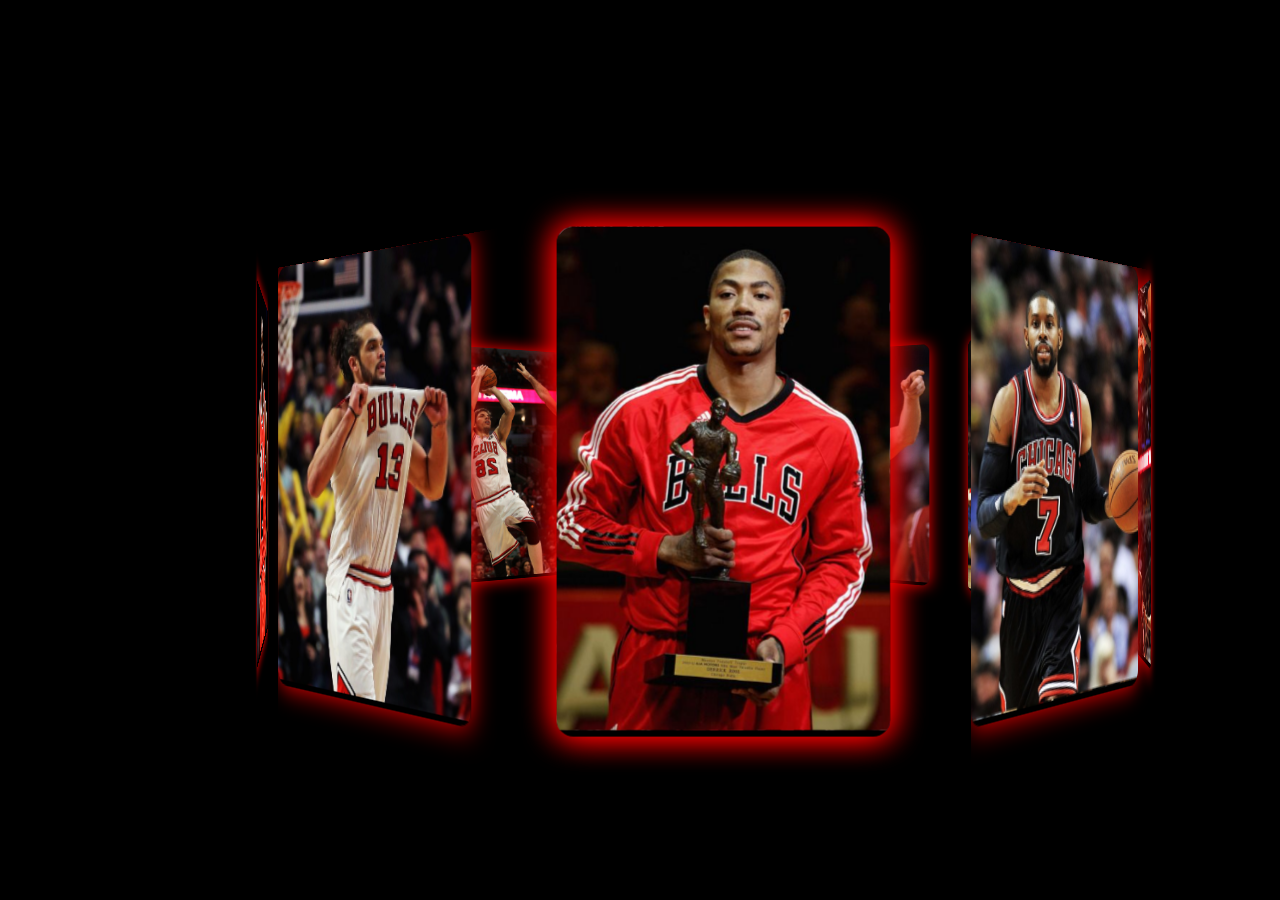
==== index.html @ c484afa8 "Started working" ====
<!DOCTYPE html>
<html>

<head>
    <link rel="stylesheet" type="text/css" href="style/shared.css">
    <title>2010-11 Chicago Bulls</title>
</head>

<body>
    <div class="slideshow">
        <div class="content">
            <figure><img src="img/stats/Taj Gibson.jpg"></figure>
            <figure><img src="img/stats/C.J. Watson.jpg"></figure>
            <figure><img src="img/stats/Omer Asik.jpg"></figure>
            <figure><img src="img/stats/Ronnie Brewer.jpg"></figure>
            <figure><img src="img/stats/Brian Scalabrine.jpg"></figure>
            <figure><img src="img/stats/Keith Bogans.jpg"></figure>
            <figure><img src="img/stats/Kyle Korver.jpg"></figure>
            <figure><img src="img/stats/Carlos Boozer.jpg"></figure>
            <figure><img src="img/stats/Luol Deng.jpg"></figure>
            <figure><img src="img/stats/Joakim Noah.jpg"></figure>
            <figure><img src="img/stats/Derrick Rose.jpg"></figure>
            <figure><img src="img/stats/Coach.jpg"></figure>
        </div>
    </div>
</body>

</html>
---- style/shared.css ----
body {
    margin: 0;
    padding: 0;
    background: black;
}

.slideshow {
    height: 300px;
    width: 180px;
    perspective: 1000px;
    position: absolute;
    top: 50%;
    left: 50%;
    -webkit-transform: translate(-50%, -50%);
    transform: translate(-50%, -50%);   
}

.content {
    animation: animate 25s infinite linear;
    transform-style: preserve-3d;
}

figure {
    overflow: hidden;
    box-shadow: 0 0 20px red;
    position: absolute;
    border-radius: 10px;   
}

figure img {
    max-width: 200px;
    width: auto;
    height: auto;
}

figure:nth-child(1) {
    transform: rotateY(0deg) translateZ(400px);
}

figure:nth-child(2) {
    transform: rotateY(36deg) translateZ(400px);
}

figure:nth-child(3) {
    transform: rotateY(72deg) translateZ(400px);
}

figure:nth-child(4) {
    transform: rotateY(108deg) translateZ(400px);
}

figure:nth-child(5) {
    transform: rotateY(144deg) translateZ(400px);
}

figure:nth-child(6) {
    transform: rotateY(180deg) translateZ(400px);
}

figure:nth-child(7) {
    transform: rotateY(216deg) translateZ(400px);
}

figure:nth-child(8) {
    transform: rotateY(252deg) translateZ(400px);
}

figure:nth-child(9) {
    transform: rotateY(288deg) translateZ(400px);
}

figure:nth-child(10) {
    transform: rotateY(324deg) translateZ(400px);
}

figure:nth-child(11) {
    transform: rotateY(360deg) translateZ(400px);
}

@keyframes animate {
    from {
        transform: rotateY(0deg);
    }
    to {
        transform: rotateY(360deg);
    }
}
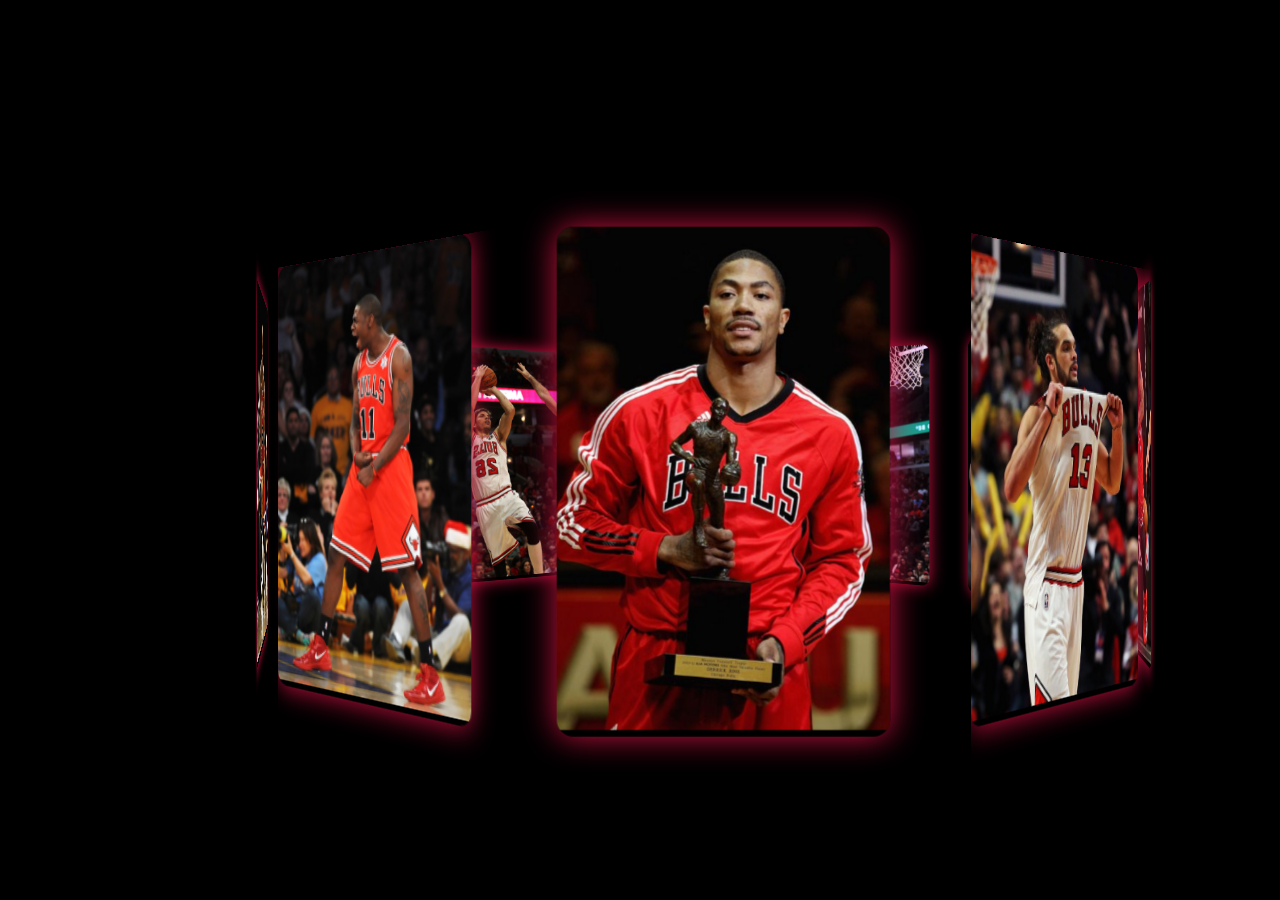
==== commit b4266f6d: "Show fetched statistics" ====
--- a/index.html
+++ b/index.html
@@ -2,27 +2,51 @@
 <html>
 
 <head>
+    <title>2010-11 Chicago Bulls</title>
+
     <link rel="stylesheet" type="text/css" href="style/shared.css">
-    <title>2010-11 Chicago Bulls</title>
+    <link rel="stylesheet" type="text/css" href="style/slideshow.css">
+    <link rel="stylesheet" type="text/css" href="style/stats.css">
 </head>
 
 <body>
+
     <div class="slideshow">
         <div class="content">
-            <figure><img src="img/stats/Taj Gibson.jpg"></figure>
-            <figure><img src="img/stats/C.J. Watson.jpg"></figure>
-            <figure><img src="img/stats/Omer Asik.jpg"></figure>
-            <figure><img src="img/stats/Ronnie Brewer.jpg"></figure>
-            <figure><img src="img/stats/Brian Scalabrine.jpg"></figure>
-            <figure><img src="img/stats/Keith Bogans.jpg"></figure>
-            <figure><img src="img/stats/Kyle Korver.jpg"></figure>
-            <figure><img src="img/stats/Carlos Boozer.jpg"></figure>
-            <figure><img src="img/stats/Luol Deng.jpg"></figure>
-            <figure><img src="img/stats/Joakim Noah.jpg"></figure>
-            <figure><img src="img/stats/Derrick Rose.jpg"></figure>
-            <figure><img src="img/stats/Coach.jpg"></figure>
+            <figure id="derrick_rose"><img src="img/slideshow/Derrick Rose.jpg"></figure>
+            <figure id="joakim_noah"><img src="img/slideshow/Joakim Noah.jpg"></figure>
+            <figure id="carlos_boozer"><img src="img/slideshow/Carlos Boozer.jpg"></figure>
+            <figure id="luol_deng"><img src="img/slideshow/Luol Deng.jpg"></figure>
+            <figure id="taj_gibson"><img src="img/slideshow/Taj Gibson.jpg"></figure>
+            <figure id="c.j._watson"><img src="img/slideshow/C.J. Watson.jpg"></figure>
+            <figure id="kyle_korver"><img src="img/slideshow/Kyle Korver.jpg"></figure>
+            <figure id="omer_asik"><img src="img/slideshow/Omer Asik.jpg"></figure>
+            <figure id="keith_bogans"><img src="img/slideshow/Keith Bogans.jpg"></figure>
+            <figure id="ronnie_brewer"><img src="img/slideshow/Ronnie Brewer.jpg"></figure>
+            <figure id="coach"><img src="img/slideshow/Coach.jpg"></figure>
         </div>
     </div>
+
+    <div class="stats">
+        <p id="stats-name"></p>
+        <img id="stats-avatar">
+        <ul class="stats-items">
+            <li id="stats-points">PPG: </li>
+            <li id="stats-assists">APG: </li>
+            <li id="stats-rebounds">RPG: </li>
+            <li id="stats-steals">SPG: </li>
+            <li id="stats-blocks">BPG: </li>
+            <li id="stats-turnovers">TOPG: </li>
+            <li id="stats-fg%">FG%: </li>
+            <li id="stats-3p%">3P%: </li>
+            <li id="stats-ft%">FT%: </li>
+            <li id="stats-minutes">MPG: </li>
+            <li id="stats-games">GP: </li>
+        </ul>
+    </div>
+
+    <script src="js/stats.js"></script>
+
 </body>
 
 </html>--- a/style/shared.css
+++ b/style/shared.css
@@ -1,87 +1,5 @@
 body {
-    margin: 0;
+    margin: 0 auto;
     padding: 0;
     background: black;
-}
-
-.slideshow {
-    height: 300px;
-    width: 180px;
-    perspective: 1000px;
-    position: absolute;
-    top: 50%;
-    left: 50%;
-    -webkit-transform: translate(-50%, -50%);
-    transform: translate(-50%, -50%);   
-}
-
-.content {
-    animation: animate 25s infinite linear;
-    transform-style: preserve-3d;
-}
-
-figure {
-    overflow: hidden;
-    box-shadow: 0 0 20px red;
-    position: absolute;
-    border-radius: 10px;   
-}
-
-figure img {
-    max-width: 200px;
-    width: auto;
-    height: auto;
-}
-
-figure:nth-child(1) {
-    transform: rotateY(0deg) translateZ(400px);
-}
-
-figure:nth-child(2) {
-    transform: rotateY(36deg) translateZ(400px);
-}
-
-figure:nth-child(3) {
-    transform: rotateY(72deg) translateZ(400px);
-}
-
-figure:nth-child(4) {
-    transform: rotateY(108deg) translateZ(400px);
-}
-
-figure:nth-child(5) {
-    transform: rotateY(144deg) translateZ(400px);
-}
-
-figure:nth-child(6) {
-    transform: rotateY(180deg) translateZ(400px);
-}
-
-figure:nth-child(7) {
-    transform: rotateY(216deg) translateZ(400px);
-}
-
-figure:nth-child(8) {
-    transform: rotateY(252deg) translateZ(400px);
-}
-
-figure:nth-child(9) {
-    transform: rotateY(288deg) translateZ(400px);
-}
-
-figure:nth-child(10) {
-    transform: rotateY(324deg) translateZ(400px);
-}
-
-figure:nth-child(11) {
-    transform: rotateY(360deg) translateZ(400px);
-}
-
-@keyframes animate {
-    from {
-        transform: rotateY(0deg);
-    }
-    to {
-        transform: rotateY(360deg);
-    }
 }--- a/style/slideshow.css
+++ b/style/slideshow.css
@@ -0,0 +1,78 @@
+.slideshow {
+    height: 300px;
+    width: 180px;
+    perspective: 1000px;
+    position: absolute;
+    top: 50%;
+    left: 50%;
+    -webkit-transform: translate(-50%, -50%);
+    transform: translate(-50%, -50%);
+}
+
+.content {
+    animation: animate 15s infinite linear;
+    transform-style: preserve-3d;
+}
+
+figure {
+    overflow: hidden;
+    box-shadow: 0 0 20px #ce1141;
+    position: absolute;
+    border-radius: 10px;   
+}
+
+figure img {
+    max-width: 200px;
+    width: auto;
+    height: auto;
+}
+
+figure:nth-child(1) {
+    transform: rotateY(0deg) translateZ(400px);
+}
+
+figure:nth-child(2) {
+    transform: rotateY(36deg) translateZ(400px);
+}
+
+figure:nth-child(3) {
+    transform: rotateY(72deg) translateZ(400px);
+}
+
+figure:nth-child(4) {
+    transform: rotateY(108deg) translateZ(400px);
+}
+
+figure:nth-child(5) {
+    transform: rotateY(144deg) translateZ(400px);
+}
+
+figure:nth-child(6) {
+    transform: rotateY(180deg) translateZ(400px);
+}
+
+figure:nth-child(7) {
+    transform: rotateY(216deg) translateZ(400px);
+}
+
+figure:nth-child(8) {
+    transform: rotateY(252deg) translateZ(400px);
+}
+
+figure:nth-child(9) {
+    transform: rotateY(288deg) translateZ(400px);
+}
+
+figure:nth-child(10) {
+    transform: rotateY(324deg) translateZ(400px);
+}
+
+
+@keyframes animate {
+    from {
+        transform: rotateY(360deg);
+    }
+    to {
+        transform: rotateY(0deg);
+    }
+}--- a/style/stats.css
+++ b/style/stats.css
@@ -0,0 +1,40 @@
+.stats {
+    width: 300px;
+    height: 100vh;
+    position: fixed;
+    background-color: #ce1141;
+    color: black;
+    top: 0;
+    right: 0;
+    padding: 15px 10px;
+    display: flex;
+    flex-direction: column;
+    text-align: center;
+    display: none;
+}
+
+.stats img {
+    margin: 0 auto;
+    width: 150px;
+    height: 150px;
+    object-fit: cover;
+    border-radius: 50%;
+    background-position: top center;
+    border: 5px solid black;
+}
+
+.stats ul {
+    padding-inline-start: 0;
+    list-style-type: none;
+}
+
+.stats li {
+    margin-bottom: 10px;
+    font-size: 16px;
+}
+
+@media only screen and (max-width: 768px) {
+    .stats {
+        width: 100vw;
+    }
+}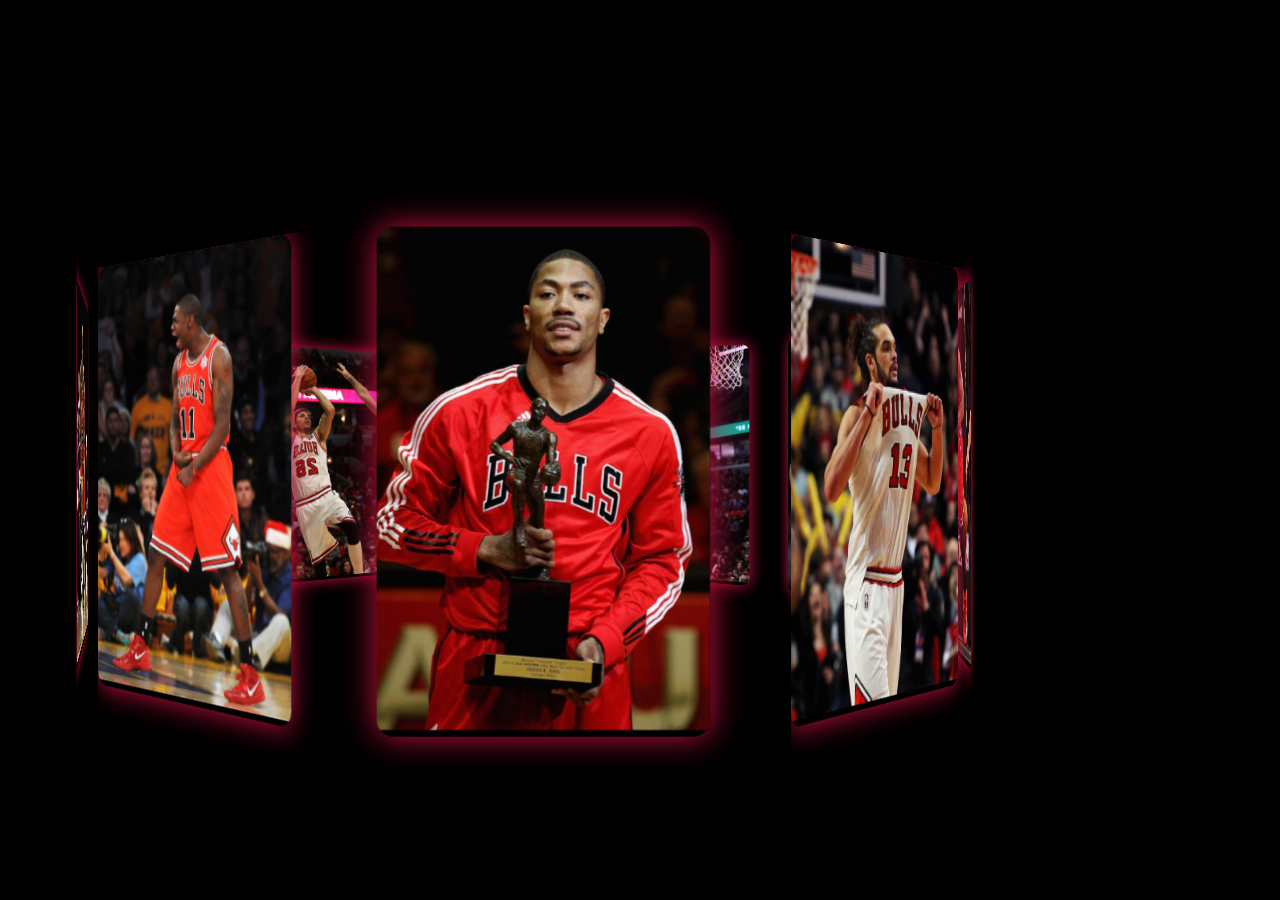
==== commit 0de3c27a: "Refactor js and add gradient background" ====
--- a/index.html
+++ b/index.html
@@ -10,6 +10,68 @@
 </head>
 
 <body>
+
+    <div class="stats">
+        <div class="stats-upper">
+            <img id="stats-avatar">
+            <div class="stats-params">
+                <p class="name" id="stats-name"></p>
+                <p class="param" id="stats-position"></p>
+                <p class="param" id="stats-height"></p>
+                <p class="param" id="stats-weight"></p>
+            </div>
+        </div>
+        <ul class="stats-items">
+            <li id="stats-points">
+                <h3>Points Per Game :</h3>
+                <p></p>
+            </li>
+            <li id="stats-rebounds">
+                <h3>Rebounds Per Game :</h3>
+                <p></p>
+            </li>
+            <li id="stats-assists">
+                <h3>Assists Per Game :</h3>
+                <p></p>
+            </li>
+            <li id="stats-steals">
+                <h3>Steals Per Game :</h3>
+                <p></p>
+            </li>
+            <li id="stats-blocks">
+                <h3>Blocks Per Game :</h3>
+                <p></p>
+            </li>
+            <li id="stats-turnovers">
+                <h3>Turnovers Per Game :</h3>
+                <p></p>
+            </li>
+            <li id="stats-fg%">
+                <h3>Field Goal % :</h3>
+                <p></p>
+            </li>
+            <li id="stats-3p%">
+                <h3>3 Pointer % :</h3>
+                <p></p>
+            </li>
+            <li id="stats-ft%">
+                <h3>Free Throw % :</h3>
+                <p></p>
+            </li>
+            <li id="stats-fouls">
+                <h3>Fouls Per Game :</h3>
+                <p></p>
+            </li>
+            <li id="stats-minutes">
+                <h3>Minutes Per Game :</h3>
+                <p></p>
+            </li>
+            <li id="stats-games">
+                <h3>Games Played :</h3>
+                <p></p>
+            </li>
+        </ul>
+    </div>
 
     <div class="slideshow">
         <div class="content">
@@ -27,24 +89,6 @@
         </div>
     </div>
 
-    <div class="stats">
-        <p id="stats-name"></p>
-        <img id="stats-avatar">
-        <ul class="stats-items">
-            <li id="stats-points">PPG: </li>
-            <li id="stats-assists">APG: </li>
-            <li id="stats-rebounds">RPG: </li>
-            <li id="stats-steals">SPG: </li>
-            <li id="stats-blocks">BPG: </li>
-            <li id="stats-turnovers">TOPG: </li>
-            <li id="stats-fg%">FG%: </li>
-            <li id="stats-3p%">3P%: </li>
-            <li id="stats-ft%">FT%: </li>
-            <li id="stats-minutes">MPG: </li>
-            <li id="stats-games">GP: </li>
-        </ul>
-    </div>
-
     <script src="js/stats.js"></script>
 
 </body>
--- a/style/slideshow.css
+++ b/style/slideshow.css
@@ -4,7 +4,7 @@
     perspective: 1000px;
     position: absolute;
     top: 50%;
-    left: 50%;
+    left: calc(50% - 180px);
     -webkit-transform: translate(-50%, -50%);
     transform: translate(-50%, -50%);
 }
@@ -18,7 +18,11 @@
     overflow: hidden;
     box-shadow: 0 0 20px #ce1141;
     position: absolute;
-    border-radius: 10px;   
+    border-radius: 10px;  
+    background: black; 
+}
+figure :hover{
+    cursor: pointer;
 }
 
 figure img {
--- a/style/stats.css
+++ b/style/stats.css
@@ -1,40 +1,84 @@
 .stats {
-    width: 300px;
+    width: 25%;
     height: 100vh;
     position: fixed;
-    background-color: #ce1141;
+    background: linear-gradient(90deg, black 20%, rgba(206,17,65,1) 100%);
     color: black;
     top: 0;
     right: 0;
-    padding: 15px 10px;
     display: flex;
     flex-direction: column;
-    text-align: center;
+    font-family: 'Segoe UI', Tahoma, Geneva, Verdana, sans-serif;
     display: none;
 }
 
+#stats-avatar {
+    margin: auto 0;
+}
+
+.stats-upper {
+    display:flex;
+    flex-direction: row;
+    justify-content: flex-start;
+    align-items:center;
+    padding:15px 15px 35px 15px;
+}
+.stats-params p{
+    color: gainsboro;
+    margin:0;
+}
+.stats-params .name{
+    font-size: 20px;
+}
+.stats-params .param{
+    font-size:14px;
+    color:rgb(181, 178, 178);
+}
+
+.stats-params {
+    margin-left: 5%;
+    display: flex;
+    flex-direction: column;
+    justify-content: safe;
+}
+
 .stats img {
-    margin: 0 auto;
-    width: 150px;
-    height: 150px;
+    width: 110px;
+    height: 110px;
     object-fit: cover;
     border-radius: 50%;
     background-position: top center;
-    border: 5px solid black;
+    border: 2px solid rgb(181, 178, 178);
+}
+.stats-items{
+    display:flex;
+    flex-direction: column;
+    justify-content: center;
+    align-items: flex-start;
+}
+.stats-items li{
+    display:flex;
+    justify-content: flex-start;
+    flex-direction: row;
+    list-style-type: none;
+    align-items:center;
+}
+.stats-items h3{
+    color:gainsboro;
+    font-size:14px;
+    margin:12px 0px;
+}
+.stats-items p{
+    padding:0;
+    margin:0 10px;
+    color:rgb(181, 178, 178);
+    font-size:12px;
+
 }
 
-.stats ul {
-    padding-inline-start: 0;
-    list-style-type: none;
-}
-
-.stats li {
-    margin-bottom: 10px;
-    font-size: 16px;
-}
-
-@media only screen and (max-width: 768px) {
+@media only screen and (max-width: 850px) {
     .stats {
         width: 100vw;
     }
-}+}
+
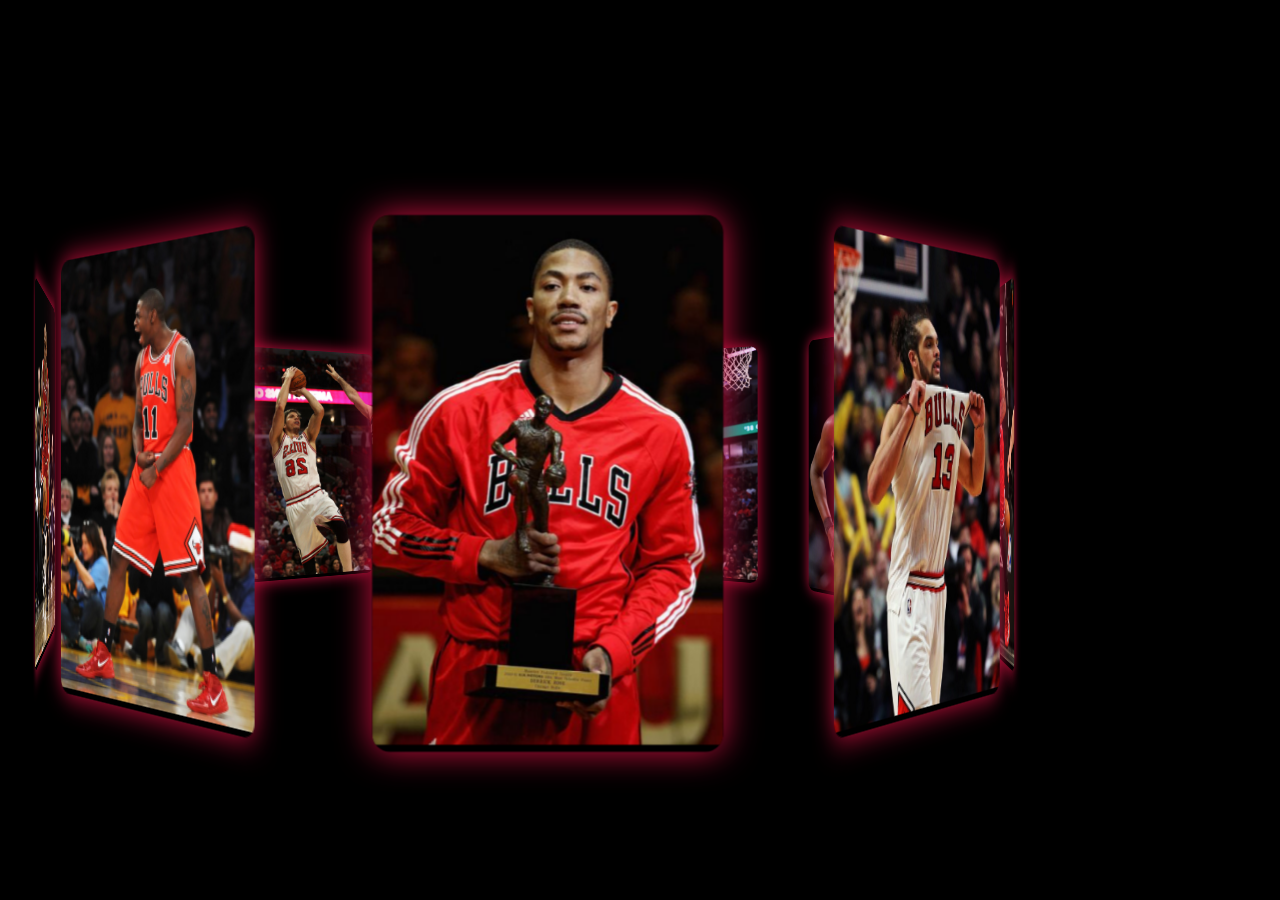
==== commit 3e1b3352: "Almost finished" ====
--- a/index.html
+++ b/index.html
@@ -2,14 +2,32 @@
 <html>
 
 <head>
+    <meta name="viewport" content="width=device-width, initial-scale=1.0">
     <title>2010-11 Chicago Bulls</title>
 
+    <link href="https://fonts.googleapis.com/css?family=Montserrat" rel="stylesheet">
     <link rel="stylesheet" type="text/css" href="style/shared.css">
     <link rel="stylesheet" type="text/css" href="style/slideshow.css">
     <link rel="stylesheet" type="text/css" href="style/stats.css">
 </head>
 
 <body>
+
+    <div class="slideshow">
+        <div class="content">
+            <figure id="derrick_rose"><img src="img/slideshow/Derrick Rose.jpg"></figure>
+            <figure id="joakim_noah"><img src="img/slideshow/Joakim Noah.jpg"></figure>
+            <figure id="carlos_boozer"><img src="img/slideshow/Carlos Boozer.jpg"></figure>
+            <figure id="luol_deng"><img src="img/slideshow/Luol Deng.jpg"></figure>
+            <figure id="taj_gibson"><img src="img/slideshow/Taj Gibson.jpg"></figure>
+            <figure id="c.j._watson"><img src="img/slideshow/C.J. Watson.jpg"></figure>
+            <figure id="kyle_korver"><img src="img/slideshow/Kyle Korver.jpg"></figure>
+            <figure id="omer_asik"><img src="img/slideshow/Omer Asik.jpg"></figure>
+            <figure id="keith_bogans"><img src="img/slideshow/Keith Bogans.jpg"></figure>
+            <figure id="ronnie_brewer"><img src="img/slideshow/Ronnie Brewer.jpg"></figure>
+            <figure id="coach" onclick="javascript:location.href='schedule.html'"><img src="img/slideshow/Coach.jpg"></figure>
+        </div>
+    </div>
 
     <div class="stats">
         <div class="stats-upper">
@@ -73,22 +91,6 @@
         </ul>
     </div>
 
-    <div class="slideshow">
-        <div class="content">
-            <figure id="derrick_rose"><img src="img/slideshow/Derrick Rose.jpg"></figure>
-            <figure id="joakim_noah"><img src="img/slideshow/Joakim Noah.jpg"></figure>
-            <figure id="carlos_boozer"><img src="img/slideshow/Carlos Boozer.jpg"></figure>
-            <figure id="luol_deng"><img src="img/slideshow/Luol Deng.jpg"></figure>
-            <figure id="taj_gibson"><img src="img/slideshow/Taj Gibson.jpg"></figure>
-            <figure id="c.j._watson"><img src="img/slideshow/C.J. Watson.jpg"></figure>
-            <figure id="kyle_korver"><img src="img/slideshow/Kyle Korver.jpg"></figure>
-            <figure id="omer_asik"><img src="img/slideshow/Omer Asik.jpg"></figure>
-            <figure id="keith_bogans"><img src="img/slideshow/Keith Bogans.jpg"></figure>
-            <figure id="ronnie_brewer"><img src="img/slideshow/Ronnie Brewer.jpg"></figure>
-            <figure id="coach"><img src="img/slideshow/Coach.jpg"></figure>
-        </div>
-    </div>
-
     <script src="js/stats.js"></script>
 
 </body>
--- a/style/slideshow.css
+++ b/style/slideshow.css
@@ -32,43 +32,43 @@
 }
 
 figure:nth-child(1) {
-    transform: rotateY(0deg) translateZ(400px);
+    transform: rotateY(0deg) translateZ(430px);
 }
 
 figure:nth-child(2) {
-    transform: rotateY(36deg) translateZ(400px);
+    transform: rotateY(36deg) translateZ(430px);
 }
 
 figure:nth-child(3) {
-    transform: rotateY(72deg) translateZ(400px);
+    transform: rotateY(72deg) translateZ(430px);
 }
 
 figure:nth-child(4) {
-    transform: rotateY(108deg) translateZ(400px);
+    transform: rotateY(108deg) translateZ(430px);
 }
 
 figure:nth-child(5) {
-    transform: rotateY(144deg) translateZ(400px);
+    transform: rotateY(144deg) translateZ(430px);
 }
 
 figure:nth-child(6) {
-    transform: rotateY(180deg) translateZ(400px);
+    transform: rotateY(180deg) translateZ(430px);
 }
 
 figure:nth-child(7) {
-    transform: rotateY(216deg) translateZ(400px);
+    transform: rotateY(216deg) translateZ(430px);
 }
 
 figure:nth-child(8) {
-    transform: rotateY(252deg) translateZ(400px);
+    transform: rotateY(252deg) translateZ(430px);
 }
 
 figure:nth-child(9) {
-    transform: rotateY(288deg) translateZ(400px);
+    transform: rotateY(288deg) translateZ(430px);
 }
 
 figure:nth-child(10) {
-    transform: rotateY(324deg) translateZ(400px);
+    transform: rotateY(324deg) translateZ(430px);
 }
 
 
--- a/style/stats.css
+++ b/style/stats.css
@@ -2,14 +2,16 @@
     width: 25%;
     height: 100vh;
     position: fixed;
-    background: linear-gradient(90deg, black 20%, rgba(206,17,65,1) 100%);
+    background: linear-gradient(90deg, rgba(0,0,0,1) 0%, rgba(206,17,65,1) 100%);
     color: black;
     top: 0;
     right: 0;
     display: flex;
     flex-direction: column;
-    font-family: 'Segoe UI', Tahoma, Geneva, Verdana, sans-serif;
-    display: none;
+    font-family: 'Montserrat', sans-serif;
+    font-weight: bolder;
+    display: flex;
+    opacity: 0;
 }
 
 #stats-avatar {
@@ -23,15 +25,18 @@
     align-items:center;
     padding:15px 15px 35px 15px;
 }
-.stats-params p{
+
+.stats-params p {
     color: gainsboro;
     margin:0;
 }
-.stats-params .name{
-    font-size: 20px;
+
+.stats-params .name {
+    font-size: 22px;
 }
-.stats-params .param{
-    font-size:14px;
+
+.stats-params .param {
+    font-size:18px;
     color:rgb(181, 178, 178);
 }
 
@@ -50,35 +55,45 @@
     background-position: top center;
     border: 2px solid rgb(181, 178, 178);
 }
-.stats-items{
+
+.stats-items {
     display:flex;
     flex-direction: column;
     justify-content: center;
     align-items: flex-start;
 }
-.stats-items li{
+
+.stats-items li {
     display:flex;
     justify-content: flex-start;
     flex-direction: row;
     list-style-type: none;
     align-items:center;
 }
-.stats-items h3{
+
+.stats-items h3 {
     color:gainsboro;
     font-size:14px;
-    margin:12px 0px;
+    margin:14px 0px;
 }
-.stats-items p{
+
+.stats-items p {
     padding:0;
     margin:0 10px;
     color:rgb(181, 178, 178);
-    font-size:12px;
+    font-size:14px;
 
+}
+
+@media only screen and (max-width: 1200px) {
+    .stats {
+        width: 40%;
+    }
 }
 
 @media only screen and (max-width: 850px) {
     .stats {
-        width: 100vw;
+        width: 100%;
     }
 }
 
